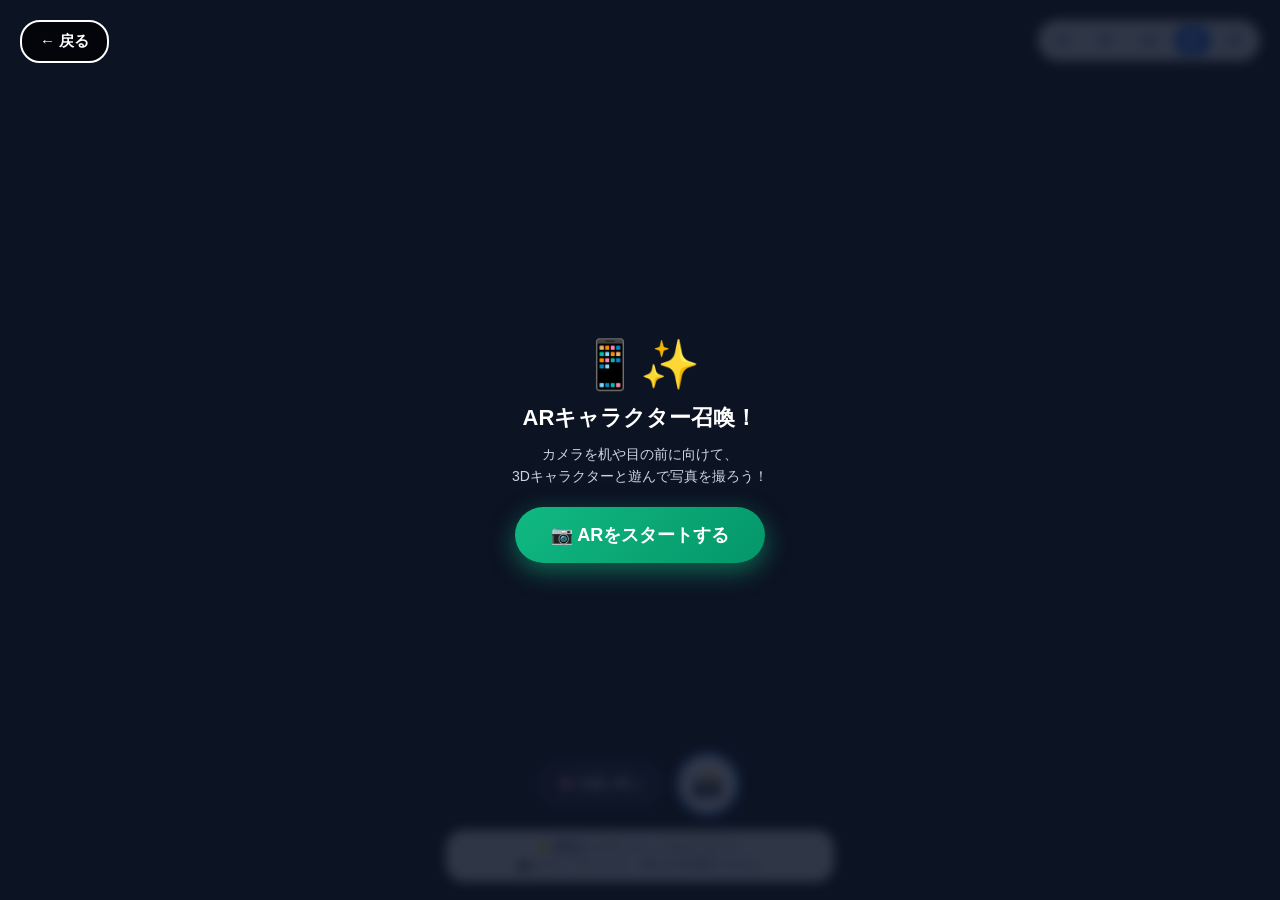
==== deskar.html @ b27cbad0 "Update deskar.html" ====
<!DOCTYPE html>
<html lang="ja">
<head>
    <meta charset="utf-8">
    <meta name="viewport" content="width=device-width, initial-scale=1.0, maximum-scale=1.0, user-scalable=no">
    <title>学校説明会 WebAR キャラクター体験</title>

    <!-- A-Frame 読み込み -->
    <script src="https://aframe.io/releases/1.4.2/aframe.min.js"></script>

    <style>
        html, body {
            margin: 0; padding: 0;
            width: 100vw; height: 100vh; height: 100dvh;
            overflow: hidden;
            touch-action: manipulation;     /* 2回タップズーム防止 */
            font-family: 'Helvetica Neue', Arial, sans-serif;
            background-color: #000000;
        }

        /* 背面カメラ映像（全画面） */
        #camera-bg {
            position: fixed; top: 0; left: 0;
            width: 100vw; height: 100vh; height: 100dvh;
            object-fit: cover;
            z-index: 1;
        }

        /* A-Frame 3D空間（背景透明） */
        a-scene {
            position: fixed !important; top: 0; left: 0;
            width: 100vw !important; height: 100vh !important; height: 100dvh !important;
            z-index: 2;
        }

        /* 戻るボタン（スタート画面より手前に常時表示） */
        .btn-back {
            position: fixed; top: 20px; left: 20px; z-index: 300;
            background-color: rgba(0, 0, 0, 0.7); color: #ffffff;
            padding: 10px 18px; border-radius: 20px; text-decoration: none;
            font-weight: bold; font-size: 15px; border: 2px solid #ffffff;
        }

        /* キャラ切り替えボタン（右上） */
        .char-selector {
            position: fixed; top: 20px; right: 20px; z-index: 100;
            display: flex; gap: 6px; background: rgba(255, 255, 255, 0.92);
            padding: 6px; border-radius: 20px; box-shadow: 0 4px 12px rgba(0,0,0,0.2);
        }
        .char-btn {
            background: transparent; color: #334155; border: none;
            padding: 7px 11px; border-radius: 14px; font-weight: bold;
            font-size: 13px; cursor: pointer;
        }
        .char-btn.active {
            background: #2563eb; color: #ffffff;
        }

        /* セリフ吹き出し */
        #speech-bubble {
            position: fixed; top: 14%; left: 50%; transform: translateX(-50%);
            background: #ffffff; color: #1e293b;
            padding: 12px 22px; border-radius: 24px;
            font-weight: bold; font-size: 16px;
            box-shadow: 0 6px 20px rgba(0,0,0,0.25);
            border: 3px solid #3b82f6;
            z-index: 90; opacity: 0; pointer-events: none;
            transition: opacity 0.2s, transform 0.2s;
            white-space: nowrap;
        }
        #speech-bubble.show {
            opacity: 1;
            transform: translateX(-50%) translateY(-6px);
        }

        /* ARスタート画面 */
        #start-overlay {
            position: fixed; top: 0; left: 0;
            width: 100vw; height: 100vh; height: 100dvh;
            background: rgba(15, 23, 42, 0.85);
            backdrop-filter: blur(6px);
            z-index: 200;
            display: flex; flex-direction: column;
            align-items: center; justify-content: center;
            color: white; text-align: center; padding: 20px; box-sizing: border-box;
        }
        .start-btn {
            background: linear-gradient(135deg, #10b981, #059669);
            color: white; border: none; border-radius: 30px;
            padding: 16px 36px; font-size: 18px; font-weight: bold;
            box-shadow: 0 8px 25px rgba(16, 185, 129, 0.5);
            cursor: pointer; margin-top: 20px;
        }

        /* 下部コントロール（正面リセット ＆ シャッターボタン） */
        .bottom-controls {
            position: fixed; bottom: 84px; left: 50%; transform: translateX(-50%);
            display: flex; align-items: center; gap: 16px; z-index: 100;
        }
        .reset-btn {
            background: rgba(15, 23, 42, 0.78); color: white;
            border: 1.5px solid rgba(255,255,255,0.8); border-radius: 22px;
            padding: 10px 16px; font-size: 13px; font-weight: bold;
            cursor: pointer;
        }
        .shutter-btn {
            width: 64px; height: 64px; border-radius: 50%;
            background: #ffffff; border: 4px solid #3b82f6;
            box-shadow: 0 4px 18px rgba(0, 0, 0, 0.35);
            font-size: 26px; cursor: pointer;
            display: flex; align-items: center; justify-content: center;
            transition: transform 0.1s;
        }
        .shutter-btn:active {
            transform: scale(0.9);
        }

        /* 下部ガイドバー */
        .guide-bar {
            position: fixed; bottom: 18px; left: 50%; transform: translateX(-50%);
            width: 88%; max-width: 360px;
            background: rgba(255, 255, 255, 0.92);
            padding: 9px 14px; border-radius: 18px;
            text-align: center; font-size: 12px; color: #475569;
            box-shadow: 0 4px 15px rgba(0,0,0,0.15); z-index: 90;
        }

        /* シャッター時のフラッシュ演出 */
        #flash-effect {
            position: fixed; top: 0; left: 0; width: 100vw; height: 100vh;
            background: #ffffff; opacity: 0; pointer-events: none;
            z-index: 400; transition: opacity 0.25s ease-out;
        }

        /* 撮影した写真のプレビューモーダル */
        #photo-modal {
            position: fixed; top: 0; left: 0; width: 100vw; height: 100vh; height: 100dvh;
            background: rgba(0, 0, 0, 0.85); backdrop-filter: blur(5px);
            z-index: 500; display: none; flex-direction: column;
            align-items: center; justify-content: center; padding: 20px; box-sizing: border-box;
        }
        #photo-preview-img {
            max-width: 85%; max-height: 62vh;
            border-radius: 16px; border: 4px solid #ffffff;
            box-shadow: 0 10px 30px rgba(0,0,0,0.5);
        }
        .modal-actions {
            display: flex; gap: 12px; margin-top: 18px; width: 85%; max-width: 320px;
        }
        .modal-btn {
            flex: 1; padding: 12px; border: none; border-radius: 14px;
            font-weight: bold; font-size: 14px; cursor: pointer; text-align: center; text-decoration: none;
        }
    </style>
</head>
<body>

    <!-- カメラ映像背景 -->
    <video id="camera-bg" autoplay playsinline muted></video>

    <!-- シャッターフラッシュ用 -->
    <div id="flash-effect"></div>

    <!-- スタートオーバーレイ -->
    <div id="start-overlay">
        <div style="font-size: 48px; margin-bottom: 10px;">📱✨</div>
        <h2 style="margin: 0 0 10px; font-size: 22px;">ARキャラクター召喚！</h2>
        <p style="margin: 0; font-size: 14px; color: #cbd5e1; line-height: 1.6;">
            カメラを机や目の前に向けて、<br>3Dキャラクターと遊んで写真を撮ろう！
        </p>
        <button class="start-btn" onclick="initARExperience()">📷 ARをスタートする</button>
    </div>

    <a href="videoMaya.html" class="btn-back">← 戻る</a>

    <!-- 5学科のキャラクター切り替え -->
    <div class="char-selector">
        <button class="char-btn" onclick="selectChar('1f', this)">1F</button>
        <button class="char-btn" onclick="selectChar('2f', this)">2F</button>
        <button class="char-btn" onclick="selectChar('3f', this)">3F</button>
        <button class="char-btn active" onclick="selectChar('4f', this)">4F</button>
        <button class="char-btn" onclick="selectChar('5f', this)">5F</button>
    </div>

    <!-- タップ時のセリフ吹き出し -->
    <div id="speech-bubble">こんにちは！</div>

    <!-- A-Frame 3D空間（preserveDrawingBuffer: true で記念撮影に対応） -->
    <a-scene
        id="ar-scene"
        embedded
        renderer="alpha: true; colorManagement: true; antialias: true; preserveDrawingBuffer: true;"
        vr-mode-ui="enabled: false"
        device-orientation-permission-ui="enabled: false">

        <a-entity id="camera-rig" position="0 0 0">
            <a-camera id="main-camera" position="0 1.2 3.2" look-controls="enabled: true; touchEnabled: false; magicWindowTrackingEnabled: true;"></a-camera>
        </a-entity>

        <!-- 立体感を出すライティング -->
        <a-entity light="type: ambient; color: #ffffff; intensity: 1.5;"></a-entity>
        <a-entity light="type: directional; color: #ffffff; intensity: 1.4;" position="2 4 3"></a-entity>
        <a-entity light="type: directional; color: #bfdbfe; intensity: 0.6;" position="-2 1 -2"></a-entity>

        <!-- 3Dキャラクター親グループ -->
        <a-entity id="char-root" position="0 0.2 0" rotation="0 0 0">
            <!-- キャラクター本体 -->
            <a-entity
                id="char-entity"
                gltf-model="maya/zyougi.glb"
                position="0 0.2 0"
                scale="0.16 0.16 0.16"
                animation__float="property: position; from: 0 0.2 0; to: 0 0.32 0; dir: alternate; dur: 1400; loop: true; easing: easeInOutSine">
            </a-entity>

            <!-- キラキラパーティクル生成用コンテナ -->
            <a-entity id="sparkle-container" position="0 0.5 0"></a-entity>

            <!-- 足元の落ち影 -->
            <a-circle
                position="0 -0.15 0"
                rotation="-90 0 0"
                radius="0.55"
                material="color: #000000; opacity: 0.28; transparent: true; shader: flat;">
            </a-circle>
        </a-entity>
    </a-scene>

    <!-- 正面に呼び戻す ＆ シャッターボタン -->
    <div class="bottom-controls">
        <button class="reset-btn" onclick="recenterCharacter()">🎯 正面に呼ぶ</button>
        <button class="shutter-btn" onclick="takeARPhoto()" title="記念撮影">📸</button>
    </div>

    <div class="guide-bar">
        👆 <b>画面タップ</b>でジャンプ＆キラキラ！<br>
        📸 ボタンでキャラと一緒に記念撮影できるよ
    </div>

    <!-- 撮影した写真のプレビューモーダル -->
    <div id="photo-modal">
        <p style="color: #ffffff; font-weight: bold; font-size: 16px; margin: 0 0 12px;">✨ 記念写真が撮れました！</p>
        <img id="photo-preview-img" src="" alt="AR記念写真">
        <p style="color: #cbd5e1; font-size: 12px; margin: 10px 0 0;">※画像を長押ししても保存できます</p>
        <div class="modal-actions">
            <button class="modal-btn" style="background: #64748b; color: white;" onclick="closePhotoModal()">閉じる</button>
            <a id="photo-download-link" class="modal-btn" style="background: #10b981; color: white;" download="ar_memory.png">💾 保存する</a>
        </div>
    </div>

<script>
    const charData = {
        '1f': {
            model: 'maya/kougyo2.glb',
            scale: 0.16,
            title: '1F 電子機械科',
            lines: ['電子機械科へようこそ！', 'ロボットやものづくりが学べるよ！', 'ピョコン！']
        },
        '2f': {
            model: 'maya/syokutyou.glb',
            scale: 1.2,
            title: '2F 食物調理科',
            lines: ['食物調理科だよ！', '本格的な料理とお菓子が作れるよ！', 'おいしくな〜れ！']
        },
        '3f': {
            model: 'maya/fukude3.glb',
            scale: 1.2,
            title: '3F 服飾デザイン科',
            lines: ['服飾デザイン科へようこそ！', '衣装制作やファッションショーがあるよ！', 'くるっ♪']
        },
        '4f': {
            model: 'maya/zyougi.glb',
            scale: 0.16,
            title: '4F 情報技術科',
            lines: ['情報技術科だよ！', 'このARアプリもプログラミングで作ったよ！', 'ナイスぷっしゅ！']
        },
        '5f': {
            model: 'maya/syougyou3.glb',
            scale: 0.16,
            title: '5F 情報処理・流通経済科',
            lines: ['情報処理・流通経済科だよ！', 'ビジネスやパソコンスキルが身につくよ！', 'いらっしゃいませ！']
        }
    };

    const charRoot = document.getElementById('char-root');
    const charEntity = document.getElementById('char-entity');
    const sparkleContainer = document.getElementById('sparkle-container');
    const mainCamera = document.getElementById('main-camera');
    const bubble = document.getElementById('speech-bubble');

    let currentKey = '4f';
    let currentScale = charData['4f'].scale;
    let currentRotY = 0;
    let bubbleTimer = null;
    let isReacting = false;
    let audioCtx = null;

    // 効果音（ピコン♪ / シャッター音）をWeb Audio APIで生成
    function playTapSound() {
        try {
            if (!audioCtx) audioCtx = new (window.AudioContext || window.webkitAudioContext)();
            if (audioCtx.state === 'suspended') audioCtx.resume();

            const osc = audioCtx.createOscillator();
            const gain = audioCtx.createGain();
            osc.type = 'sine';
            // 2段階に上がる可愛い音（ピコン♪）
            osc.frequency.setValueAtTime(587.33, audioCtx.currentTime); // D5
            osc.frequency.setValueAtTime(880.00, audioCtx.currentTime + 0.08); // A5

            gain.gain.setValueAtTime(0.18, audioCtx.currentTime);
            gain.gain.exponentialRampToValueAtTime(0.001, audioCtx.currentTime + 0.28);

            osc.connect(gain);
            gain.connect(audioCtx.destination);
            osc.start();
            osc.stop(audioCtx.currentTime + 0.28);
        } catch (e) {}
    }

    function playShutterSound() {
        try {
            if (!audioCtx) audioCtx = new (window.AudioContext || window.webkitAudioContext)();
            if (audioCtx.state === 'suspended') audioCtx.resume();

            const osc = audioCtx.createOscillator();
            const gain = audioCtx.createGain();
            osc.type = 'triangle';
            osc.frequency.setValueAtTime(1200, audioCtx.currentTime);
            osc.frequency.exponentialRampToValueAtTime(300, audioCtx.currentTime + 0.12);

            gain.gain.setValueAtTime(0.25, audioCtx.currentTime);
            gain.gain.exponentialRampToValueAtTime(0.001, audioCtx.currentTime + 0.12);

            osc.connect(gain);
            gain.connect(audioCtx.destination);
            osc.start();
            osc.stop(audioCtx.currentTime + 0.12);
        } catch (e) {}
    }

    // カメラ起動 ＆ iPhoneジャイロセンサー許可
    async function initARExperience() {
        const video = document.getElementById('camera-bg');
        const overlay = document.getElementById('start-overlay');

        // 音声コンテキストの初期化（ユーザー操作のタイミングでアンロック）
        try {
            if (!audioCtx) audioCtx = new (window.AudioContext || window.webkitAudioContext)();
        } catch (e) {}

        if (typeof DeviceOrientationEvent !== 'undefined' && typeof DeviceOrientationEvent.requestPermission === 'function') {
            try {
                await DeviceOrientationEvent.requestPermission();
            } catch (e) {}
        }

        try {
            const stream = await navigator.mediaDevices.getUserMedia({
                video: { facingMode: 'environment' },
                audio: false
            });
            video.srcObject = stream;
            overlay.style.display = 'none';
            recenterCharacter();
            showSpeech('タップして話しかけてみてね！');
        } catch (err) {
            alert('カメラの起動が許可されませんでした。ブラウザのカメラ設定を許可してください。');
        }
    }

    // キャラクターを今スマホが向いている正面の位置に配置し直す
    function recenterCharacter() {
        const camObj = mainCamera.object3D;
        if (!camObj) return;

        const euler = new THREE.Euler().setFromQuaternion(camObj.quaternion, 'YXZ');
        const yaw = euler.y;
        const distance = 3.2;

        const targetX = camObj.position.x - Math.sin(yaw) * distance;
        const targetZ = camObj.position.z - Math.cos(yaw) * distance;

        charRoot.setAttribute('position', `${targetX} 0.2 ${targetZ}`);
        currentRotY = THREE.MathUtils.radToDeg(yaw);
        charRoot.setAttribute('rotation', `0 ${currentRotY} 0`);
    }

    // キャラクター切り替え
    function selectChar(floorKey, btnEl) {
        currentKey = floorKey;
        const data = charData[floorKey];
        currentScale = data.scale;

        charEntity.setAttribute('gltf-model', data.model);
        charEntity.setAttribute('scale', `${currentScale} ${currentScale} ${currentScale}`);

        document.querySelectorAll('.char-btn').forEach(b => b.classList.remove('active'));
        if (btnEl) btnEl.classList.add('active');

        spawnSparkles();
        playTapSound();
        showSpeech(data.lines[0]);
    }

    // 吹き出し表示
    function showSpeech(text) {
        bubble.textContent = text;
        bubble.classList.add('show');
        clearTimeout(bubbleTimer);
        bubbleTimer = setTimeout(() => {
            bubble.classList.remove('show');
        }, 2400);
    }

    // キラキラパーティクルを放射状に弾けさせる演出
    function spawnSparkles() {
        const colors = ['#facc15', '#38bdf8', '#f472b6', '#4ade80', '#fb923c'];
        const count = 8;

        for (let i = 0; i < count; i++) {
            const star = document.createElement('a-octahedron');
            const angle = (Math.PI * 2 * i) / count + (Math.random() * 0.3);
            const dist = 0.8 + Math.random() * 0.5;
            const endX = Math.cos(angle) * dist;
            const endY = 0.3 + Math.random() * 0.8;
            const endZ = Math.sin(angle) * dist;
            const color = colors[i % colors.length];

            star.setAttribute('radius', '0.07');
            star.setAttribute('color', color);
            star.setAttribute('material', 'shader: flat; opacity: 1; transparent: true;');
            star.setAttribute('position', '0 0 0');

            star.setAttribute('animation__move', {
                property: 'position',
                from: '0 0 0',
                to: `${endX} ${endY} ${endZ}`,
                dur: 500,
                easing: 'easeOutQuad'
            });
            star.setAttribute('animation__fade', {
                property: 'material.opacity',
                from: 1,
                to: 0,
                dur: 500,
                easing: 'easeInQuad'
            });
            star.setAttribute('animation__spin', {
                property: 'rotation',
                from: '0 0 0',
                to: '360 360 0',
                dur: 500
            });

            sparkleContainer.appendChild(star);
            setTimeout(() => {
                if (star.parentNode) star.parentNode.removeChild(star);
            }, 520);
        }
    }

    // タップ時のリアクション（ジャンプ ＋ ランダムで360度クルッと回転 ＋ キラキラ ＋ 効果音）
    function reactCharacter() {
        if (isReacting) return;
        isReacting = true;

        playTapSound();
        spawnSparkles();

        charEntity.removeAttribute('animation__float');
        charEntity.setAttribute('animation__jump', {
            property: 'position',
            from: '0 0.2 0',
            to: '0 0.9 0',
            dur: 190,
            dir: 'alternate',
            loop: 1,
            easing: 'easeOutQuad'
        });

        // 50%の確率でジャンプ中にクルッと1回転する
        const doSpin = Math.random() < 0.5;
        if (doSpin) {
            charEntity.setAttribute('animation__spin', {
                property: 'rotation',
                from: '0 0 0',
                to: '0 360 0',
                dur: 380,
                easing: 'easeInOutQuad'
            });
        }

        setTimeout(() => {
            charEntity.removeAttribute('animation__jump');
            charEntity.removeAttribute('animation__spin');
            charEntity.setAttribute('position', '0 0.2 0');
            charEntity.setAttribute('rotation', '0 0 0');
            charEntity.setAttribute('animation__float', {
                property: 'position',
                from: '0 0.2 0',
                to: '0 0.32 0',
                dir: 'alternate',
                dur: 1400,
                loop: true,
                easing: 'easeInOutSine'
            });
            isReacting = false;
        }, 400);
    }

    // 記念撮影機能（カメラ背景 ＋ A-Frame 3D画面 ＋ 学科ロゴを合成）
    function takeARPhoto() {
        const video = document.getElementById('camera-bg');
        const sceneEl = document.getElementById('ar-scene');
        const flash = document.getElementById('flash-effect');

        playShutterSound();

        // フラッシュ演出
        flash.style.opacity = '0.85';
        setTimeout(() => { flash.style.opacity = '0'; }, 150);

        const width = window.innerWidth;
        const height = window.innerHeight;
        const dpr = Math.min(window.devicePixelRatio || 1, 2);

        const canvas = document.createElement('canvas');
        canvas.width = width * dpr;
        canvas.height = height * dpr;
        const ctx = canvas.getContext('2d');
        ctx.scale(dpr, dpr);

        // 1. カメラ映像を画面比率（object-fit: cover相当）で描画
        if (video.videoWidth && video.videoHeight) {
            const vRatio = video.videoWidth / video.videoHeight;
            const cRatio = width / height;
            let drawW, drawH, offsetX, offsetY;

            if (cRatio > vRatio) {
                drawW = width;
                drawH = width / vRatio;
                offsetX = 0;
                offsetY = (height - drawH) / 2;
            } else {
                drawH = height;
                drawW = height * vRatio;
                offsetX = (width - drawW) / 2;
                offsetY = 0;
            }
            ctx.drawImage(video, offsetX, offsetY, drawW, drawH);
        } else {
            ctx.fillStyle = '#000';
            ctx.fillRect(0, 0, width, height);
        }

        // 2. A-Frameの3D画面を強制レンダリングしてから上に重ねて描画
        if (sceneEl.renderer && sceneEl.object3D && sceneEl.camera) {
            sceneEl.renderer.render(sceneEl.object3D, sceneEl.camera);
        }
        const glCanvas = sceneEl.canvas;
        if (glCanvas) {
            ctx.drawImage(glCanvas, 0, 0, width, height);
        }

        // 3. 右下に記念スタンプ風テキストを入れる
        const badgeText = `学校説明会 WebAR - ${charData[currentKey].title}`;
        ctx.font = 'bold 14px sans-serif';
        const textWidth = ctx.measureText(badgeText).width;
        ctx.fillStyle = 'rgba(15, 23, 42, 0.75)';
        ctx.beginPath();
        ctx.roundRect(width - textWidth - 36, height - 46, textWidth + 24, 32, 16);
        ctx.fill();

        ctx.fillStyle = '#ffffff';
        ctx.fillText(badgeText, width - textWidth - 24, height - 25);

        // 4. 画像化してプレビューモーダルを表示
        const dataUrl = canvas.toDataURL('image/png');
        document.getElementById('photo-preview-img').src = dataUrl;
        const dlLink = document.getElementById('photo-download-link');
        dlLink.href = dataUrl;
        dlLink.download = `school_ar_${currentKey}.png`;

        document.getElementById('photo-modal').style.display = 'flex';
    }

    function closePhotoModal() {
        document.getElementById('photo-modal').style.display = 'none';
    }

    // タップ・スワイプ・ピンチ操作
    let touchStartX = 0;
    let isDragging = false;
    let initialPinchDist = null;
    let initialScale = currentScale;

    document.addEventListener('touchstart', (e) => {
        if (e.target.closest('button') || e.target.closest('a') || e.target.closest('#start-overlay') || e.target.closest('#photo-modal')) return;

        if (e.touches.length === 1) {
            touchStartX = e.touches[0].clientX;
            isDragging = false;
        } else if (e.touches.length === 2) {
            const dx = e.touches[0].clientX - e.touches[1].clientX;
            const dy = e.touches[0].clientY - e.touches[1].clientY;
            initialPinchDist = Math.hypot(dx, dy);
            initialScale = currentScale;
        }
    }, { passive: true });

    document.addEventListener('touchmove', (e) => {
        if (e.target.closest('button') || e.target.closest('a') || e.target.closest('#start-overlay') || e.target.closest('#photo-modal')) return;

        if (e.touches.length === 1) {
            const dx = e.touches[0].clientX - touchStartX;
            if (Math.abs(dx) > 5) isDragging = true;
            currentRotY += dx * 0.7;
            charRoot.setAttribute('rotation', `0 ${currentRotY} 0`);
            touchStartX = e.touches[0].clientX;
        } else if (e.touches.length === 2 && initialPinchDist) {
            const dx = e.touches[0].clientX - e.touches[1].clientX;
            const dy = e.touches[0].clientY - e.touches[1].clientY;
            const dist = Math.hypot(dx, dy);
            const base = charData[currentKey].scale;
            currentScale = Math.min(Math.max(initialScale * (dist / initialPinchDist), base * 0.4), base * 3.0);
            charEntity.setAttribute('scale', `${currentScale} ${currentScale} ${currentScale}`);
        }
    }, { passive: true });

    document.addEventListener('touchend', (e) => {
        if (e.target.closest('button') || e.target.closest('a') || e.target.closest('#start-overlay') || e.target.closest('#photo-modal')) return;
        if (!isDragging && e.changedTouches.length === 1 && !initialPinchDist) {
            reactCharacter();
            const lines = charData[currentKey].lines;
            showSpeech(lines[Math.floor(Math.random() * lines.length)]);
        }
        if (e.touches.length < 2) initialPinchDist = null;
    });

    // PC確認用クリック
    document.addEventListener('click', (e) => {
        if ('ontouchstart' in window) return;
        if (e.target.closest('button') || e.target.closest('a') || e.target.closest('#start-overlay') || e.target.closest('#photo-modal')) return;
        reactCharacter();
        const lines = charData[currentKey].lines;
        showSpeech(lines[Math.floor(Math.random() * lines.length)]);
    });
</script>
</body>
</html>
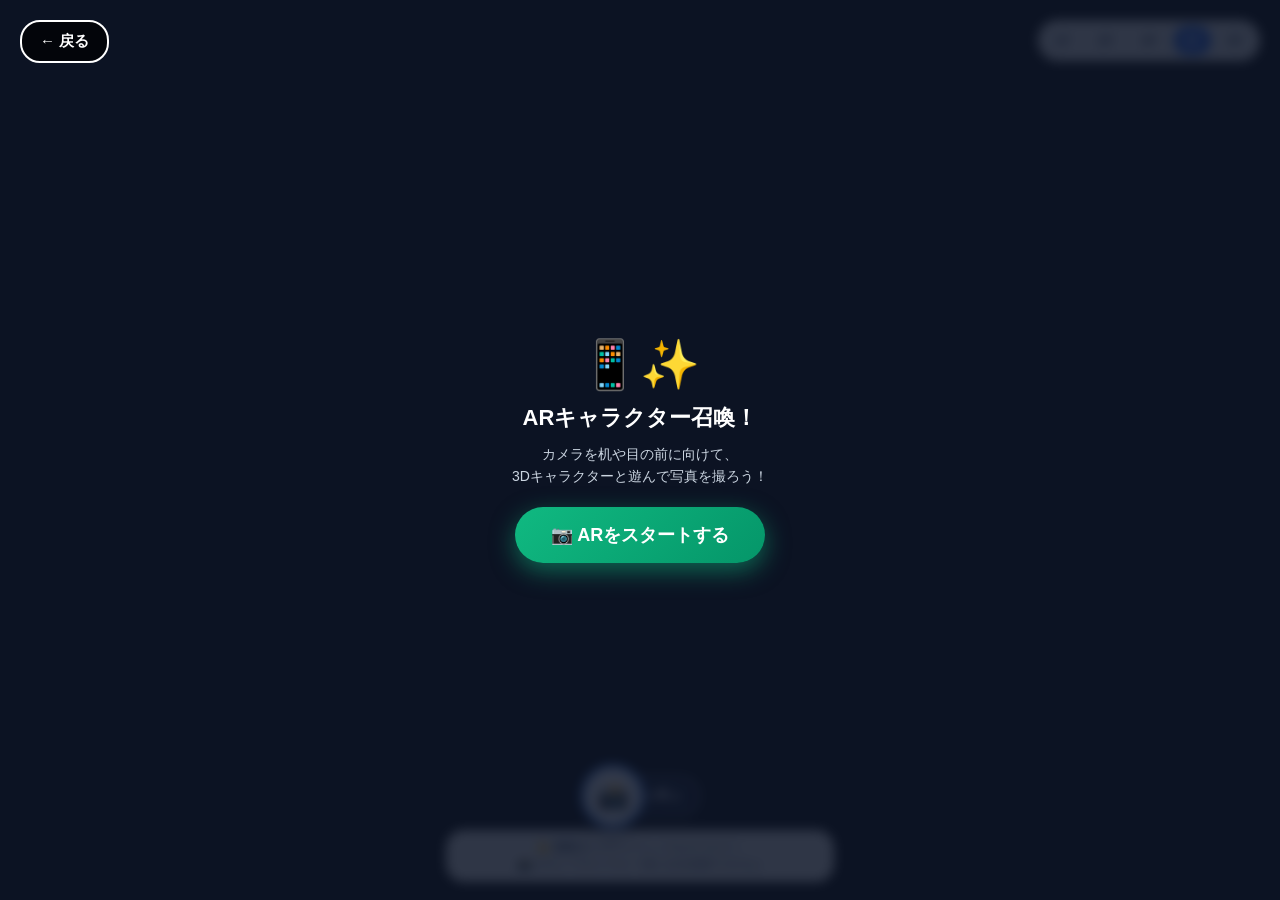
==== commit 227b9f1b: "Update deskar.html" ====
--- a/deskar.html
+++ b/deskar.html
@@ -110,6 +110,8 @@
             font-size: 26px; cursor: pointer;
             display: flex; align-items: center; justify-content: center;
             transition: transform 0.1s;
+            position: fixed;
+            z-index: 999;
         }
         .shutter-btn:active {
             transform: scale(0.9);
@@ -576,11 +578,12 @@
         ctx.fillText(badgeText, width - textWidth - 24, height - 25);
 
         // 4. 画像化してプレビューモーダルを表示
-        const dataUrl = canvas.toDataURL('image/png');
+        const dataUrl = canvas.toDataURL('image/jpeg', 0.88);
         document.getElementById('photo-preview-img').src = dataUrl;
+
         const dlLink = document.getElementById('photo-download-link');
         dlLink.href = dataUrl;
-        dlLink.download = `school_ar_${currentKey}.png`;
+        dlLink.download = `school_ar_${nowFloor}.jpg`;
 
         document.getElementById('photo-modal').style.display = 'flex';
     }
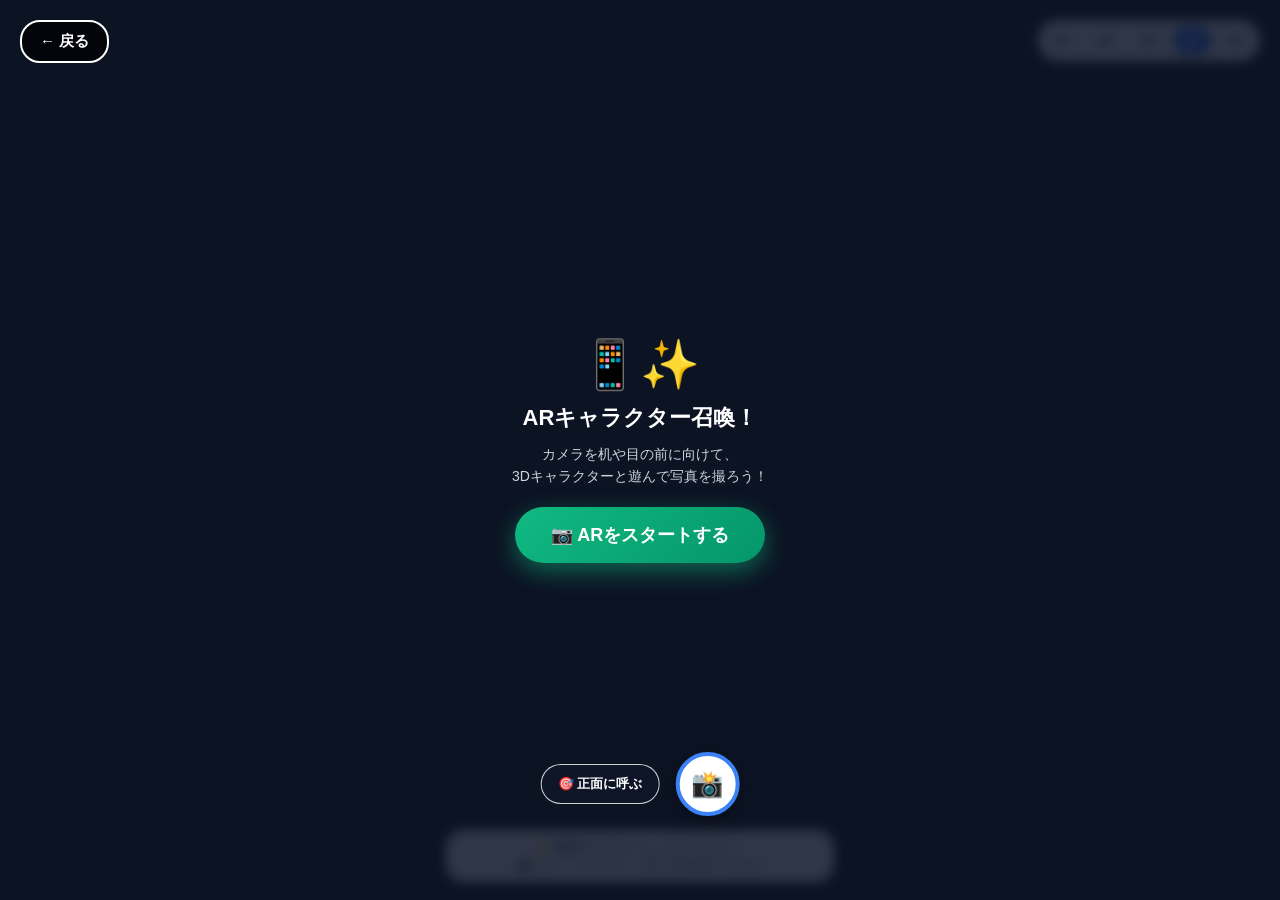
==== commit 177e1bdc: "Update deskar.html" ====
--- a/deskar.html
+++ b/deskar.html
@@ -95,7 +95,7 @@
         /* 下部コントロール（正面リセット ＆ シャッターボタン） */
         .bottom-controls {
             position: fixed; bottom: 84px; left: 50%; transform: translateX(-50%);
-            display: flex; align-items: center; gap: 16px; z-index: 100;
+            display: flex; align-items: center; gap: 16px; z-index: 300;
         }
         .reset-btn {
             background: rgba(15, 23, 42, 0.78); color: white;
@@ -110,8 +110,6 @@
             font-size: 26px; cursor: pointer;
             display: flex; align-items: center; justify-content: center;
             transition: transform 0.1s;
-            position: fixed;
-            z-index: 999;
         }
         .shutter-btn:active {
             transform: scale(0.9);
@@ -246,7 +244,7 @@
         <p style="color: #cbd5e1; font-size: 12px; margin: 10px 0 0;">※画像を長押ししても保存できます</p>
         <div class="modal-actions">
             <button class="modal-btn" style="background: #64748b; color: white;" onclick="closePhotoModal()">閉じる</button>
-            <a id="photo-download-link" class="modal-btn" style="background: #10b981; color: white;" download="ar_memory.png">💾 保存する</a>
+            <a id="photo-download-link" class="modal-btn" style="background: #10b981; color: white;" download="ar_memory.jpg">💾 保存する</a>
         </div>
     </div>
 
@@ -306,9 +304,8 @@
             const osc = audioCtx.createOscillator();
             const gain = audioCtx.createGain();
             osc.type = 'sine';
-            // 2段階に上がる可愛い音（ピコン♪）
-            osc.frequency.setValueAtTime(587.33, audioCtx.currentTime); // D5
-            osc.frequency.setValueAtTime(880.00, audioCtx.currentTime + 0.08); // A5
+            osc.frequency.setValueAtTime(587.33, audioCtx.currentTime);
+            osc.frequency.setValueAtTime(880.00, audioCtx.currentTime + 0.08);
 
             gain.gain.setValueAtTime(0.18, audioCtx.currentTime);
             gain.gain.exponentialRampToValueAtTime(0.001, audioCtx.currentTime + 0.28);
@@ -346,7 +343,6 @@
         const video = document.getElementById('camera-bg');
         const overlay = document.getElementById('start-overlay');
 
-        // 音声コンテキストの初期化（ユーザー操作のタイミングでアンロック）
         try {
             if (!audioCtx) audioCtx = new (window.AudioContext || window.webkitAudioContext)();
         } catch (e) {}
@@ -462,7 +458,7 @@
         }
     }
 
-    // タップ時のリアクション（ジャンプ ＋ ランダムで360度クルッと回転 ＋ キラキラ ＋ 効果音）
+    // タップ時のリアクション
     function reactCharacter() {
         if (isReacting) return;
         isReacting = true;
@@ -481,7 +477,6 @@
             easing: 'easeOutQuad'
         });
 
-        // 50%の確率でジャンプ中にクルッと1回転する
         const doSpin = Math.random() < 0.5;
         if (doSpin) {
             charEntity.setAttribute('animation__spin', {
@@ -513,79 +508,91 @@
 
     // 記念撮影機能（カメラ背景 ＋ A-Frame 3D画面 ＋ 学科ロゴを合成）
     function takeARPhoto() {
-        const video = document.getElementById('camera-bg');
-        const sceneEl = document.getElementById('ar-scene');
+        playShutterSound();
+
+        // 1. シャッターフラッシュ演出
         const flash = document.getElementById('flash-effect');
-
-        playShutterSound();
-
-        // フラッシュ演出
-        flash.style.opacity = '0.85';
-        setTimeout(() => { flash.style.opacity = '0'; }, 150);
-
-        const width = window.innerWidth;
-        const height = window.innerHeight;
-        const dpr = Math.min(window.devicePixelRatio || 1, 2);
-
-        const canvas = document.createElement('canvas');
-        canvas.width = width * dpr;
-        canvas.height = height * dpr;
-        const ctx = canvas.getContext('2d');
-        ctx.scale(dpr, dpr);
-
-        // 1. カメラ映像を画面比率（object-fit: cover相当）で描画
-        if (video.videoWidth && video.videoHeight) {
-            const vRatio = video.videoWidth / video.videoHeight;
-            const cRatio = width / height;
-            let drawW, drawH, offsetX, offsetY;
-
-            if (cRatio > vRatio) {
-                drawW = width;
-                drawH = width / vRatio;
-                offsetX = 0;
-                offsetY = (height - drawH) / 2;
+        if (flash) {
+            flash.style.opacity = '0.85';
+            setTimeout(() => { flash.style.opacity = '0'; }, 150);
+        }
+
+        try {
+            const video = document.getElementById('camera-bg');
+            const sceneEl = document.getElementById('ar-scene');
+
+            // 画面アスペクト比に合わせたキャンバスサイズを作成
+            const width = window.innerWidth * (window.devicePixelRatio || 1);
+            const height = window.innerHeight * (window.devicePixelRatio || 1);
+
+            const canvas = document.createElement('canvas');
+            canvas.width = width;
+            canvas.height = height;
+            const ctx = canvas.getContext('2d');
+
+            // 2. カメラ映像を描画（object-fit: cover と同じ比率で中央切り抜き）
+            if (video && video.readyState >= 2 && video.videoWidth > 0) {
+                const vw = video.videoWidth;
+                const vh = video.videoHeight;
+                const videoRatio = vw / vh;
+                const screenRatio = width / height;
+
+                let sx = 0, sy = 0, sWidth = vw, sHeight = vh;
+                if (videoRatio > screenRatio) {
+                    sWidth = vh * screenRatio;
+                    sx = (vw - sWidth) / 2;
+                } else {
+                    sHeight = vw / screenRatio;
+                    sy = (vh - sHeight) / 2;
+                }
+                ctx.drawImage(video, sx, sy, sWidth, sHeight, 0, 0, width, height);
+            }
+
+            // 3. A-Frameの3D画面を強制レンダリングして重ねる
+            if (sceneEl) {
+                if (sceneEl.renderer && sceneEl.object3D && sceneEl.camera) {
+                    sceneEl.renderer.render(sceneEl.object3D, sceneEl.camera);
+                }
+                if (sceneEl.canvas) {
+                    ctx.drawImage(sceneEl.canvas, 0, 0, width, height);
+                }
+            }
+
+            // 4. 右下に記念スタンプ風テキストを入れる
+            const scale = width / window.innerWidth;
+            const badgeText = `学校説明会 WebAR - ${charData[currentKey].title}`;
+            ctx.font = `bold ${Math.round(14 * scale)}px sans-serif`;
+            const textWidth = ctx.measureText(badgeText).width;
+            const padX = 12 * scale;
+            const boxH = 32 * scale;
+            const margin = 16 * scale;
+
+            ctx.fillStyle = 'rgba(15, 23, 42, 0.75)';
+            ctx.beginPath();
+            if (ctx.roundRect) {
+                ctx.roundRect(width - textWidth - padX * 2 - margin, height - boxH - margin, textWidth + padX * 2, boxH, 16 * scale);
             } else {
-                drawH = height;
-                drawW = height * vRatio;
-                offsetX = (width - drawW) / 2;
-                offsetY = 0;
+                ctx.rect(width - textWidth - padX * 2 - margin, height - boxH - margin, textWidth + padX * 2, boxH);
             }
-            ctx.drawImage(video, offsetX, offsetY, drawW, drawH);
-        } else {
-            ctx.fillStyle = '#000';
-            ctx.fillRect(0, 0, width, height);
-        }
-
-        // 2. A-Frameの3D画面を強制レンダリングしてから上に重ねて描画
-        if (sceneEl.renderer && sceneEl.object3D && sceneEl.camera) {
-            sceneEl.renderer.render(sceneEl.object3D, sceneEl.camera);
-        }
-        const glCanvas = sceneEl.canvas;
-        if (glCanvas) {
-            ctx.drawImage(glCanvas, 0, 0, width, height);
-        }
-
-        // 3. 右下に記念スタンプ風テキストを入れる
-        const badgeText = `学校説明会 WebAR - ${charData[currentKey].title}`;
-        ctx.font = 'bold 14px sans-serif';
-        const textWidth = ctx.measureText(badgeText).width;
-        ctx.fillStyle = 'rgba(15, 23, 42, 0.75)';
-        ctx.beginPath();
-        ctx.roundRect(width - textWidth - 36, height - 46, textWidth + 24, 32, 16);
-        ctx.fill();
-
-        ctx.fillStyle = '#ffffff';
-        ctx.fillText(badgeText, width - textWidth - 24, height - 25);
-
-        // 4. 画像化してプレビューモーダルを表示
-        const dataUrl = canvas.toDataURL('image/jpeg', 0.88);
-        document.getElementById('photo-preview-img').src = dataUrl;
-
-        const dlLink = document.getElementById('photo-download-link');
-        dlLink.href = dataUrl;
-        dlLink.download = `school_ar_${nowFloor}.jpg`;
-
-        document.getElementById('photo-modal').style.display = 'flex';
+            ctx.fill();
+
+            ctx.fillStyle = '#ffffff';
+            ctx.fillText(badgeText, width - textWidth - padX - margin, height - margin - 10 * scale);
+
+            // 5. 軽いJPEG画像に変換してプレビューモーダルを表示
+            const dataUrl = canvas.toDataURL('image/jpeg', 0.88);
+            const previewImg = document.getElementById('photo-preview-img');
+            const dlLink = document.getElementById('photo-download-link');
+            const modal = document.getElementById('photo-modal');
+
+            previewImg.src = dataUrl;
+            dlLink.href = dataUrl;
+            dlLink.download = `school_ar_${currentKey}.jpg`;
+            modal.style.display = 'flex';
+
+        } catch (err) {
+            alert('撮影エラー: ' + err.message);
+        }
     }
 
     function closePhotoModal() {
